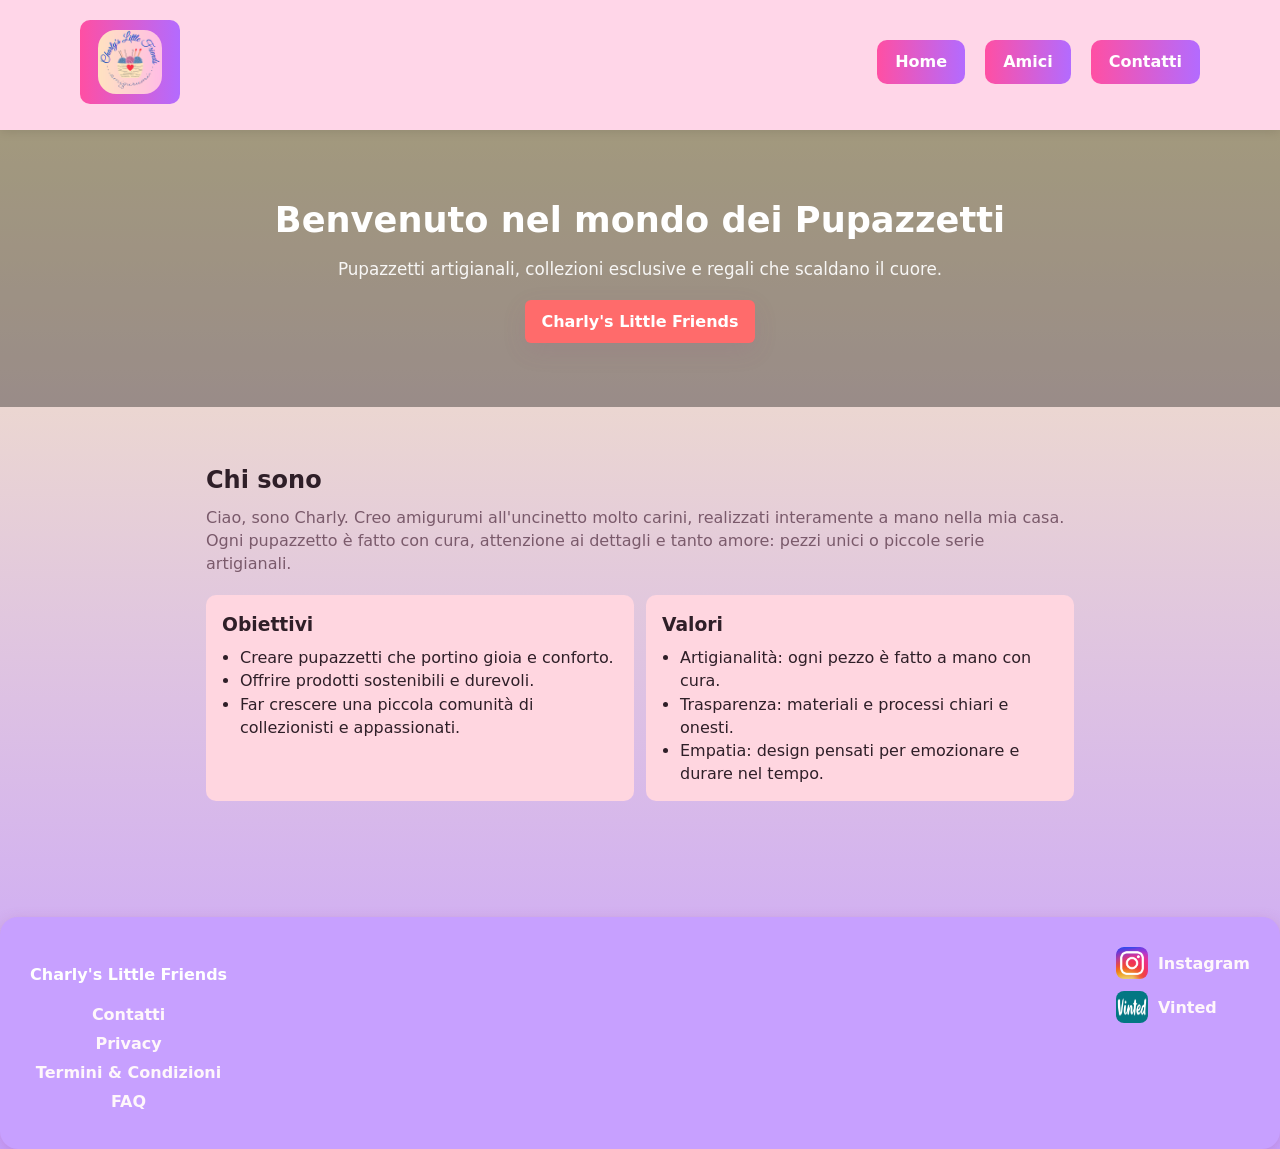
==== index.html @ 0c72ff8c "Update Gitignore" ====
<!DOCTYPE html>
<html lang="it">
<head>
    <meta charset="UTF-8" />
    <meta name="viewport" content="width=device-width, initial-scale=1.0" />
    <link rel="stylesheet" href="styles.css">
    <link rel="icon" href="images/logoCLF.png" type="image/png">

    <title>Home - Charly's Little Friends</title>
</head>
<body>
    <div id="header"></div>

    <!-- HERO -->
    <section class="hero" aria-label="Hero montagne" style="background-image:url('https://images.unsplash.com/photo-1501785888041-af3ef285b470?auto=format&fit=crop&w=1600&q=80'); background-size:cover; background-position:center; padding:64px 16px; color:#fff;">
        <div class="hero-content" style="max-width:1100px; margin:0 auto; text-align:center;">
            <h1 style="margin:0 0 12px; font-size:2.2rem;">Benvenuto nel mondo dei Pupazzetti</h1>
            <p style="margin:0 0 18px; font-size:1.05rem;">Pupazzetti artigianali, collezioni esclusive e regali che scaldano il cuore.</p>
            <a class="btn" href="amici.html" style="display:inline-block; padding:10px 16px; background:#ff6b6b; color:#fff; text-decoration:none; border-radius:6px; font-weight:600;">Charly's Little Friends</a>
        </div>
    </section>

    <main>
        <div class="container" style="max-width:900px; margin:28px auto; padding:0 16px;">

            <!-- BREVE PRESENTAZIONE -->
            <section aria-label="Presentazione" style="margin-bottom:20px; text-align:left;">
                <h2 style="margin:0 0 8px;">Chi sono</h2>
                <p style="margin:0 0 12px;">
                    Ciao, sono Charly. Creo amigurumi all'uncinetto molto carini, realizzati interamente a mano nella mia casa.
                    Ogni pupazzetto è fatto con cura, attenzione ai dettagli e tanto amore: pezzi unici o piccole serie artigianali.
                </p>
            </section>

            <!-- OBIETTIVI E VALORI IN CARD ROSA -->
            <section aria-label="Obiettivi e valori" style="display:flex; gap:12px; flex-wrap:wrap; margin-bottom:28px;">
                <div class="card" style="background:#ffd6e0; padding:16px; border-radius:10px; flex:1 1 260px;">
                    <h3 style="margin:0 0 8px;">Obiettivi</h3>
                    <ul style="margin:0; padding-left:18px;">
                        <li>Creare pupazzetti che portino gioia e conforto.</li>
                        <li>Offrire prodotti sostenibili e durevoli.</li>
                        <li>Far crescere una piccola comunità di collezionisti e appassionati.</li>
                    </ul>
                </div>

                <div class="card" style="background:#ffd6e0; padding:16px; border-radius:10px; flex:1 1 260px;">
                    <h3 style="margin:0 0 8px;">Valori</h3>
                    <ul style="margin:0; padding-left:18px;">
                        <li>Artigianalità: ogni pezzo è fatto a mano con cura.</li>
                        <li>Trasparenza: materiali e processi chiari e onesti.</li>
                        <li>Empatia: design pensati per emozionare e durare nel tempo.</li>
                    </ul>
                </div>
            </section>

        </div>
    </main>

    <!-- FOOTER -->
    <div id="footer"></div>
    <script src="js/common.js"></script>
</body>
</html>
---- styles.css ----
/* ---------------------------------------------------*/
/* ---------------   NAV MENU       ------------------*/
/* ---------------------------------------------------*/
header {
    width: 100%;
    padding: 20px 0;
    background: #ffd6e8; /* rosa pastello */
    box-shadow: 0 2px 10px rgba(0,0,0,0.1);
    padding: 20px 40px;
}

    /* Layout nav con logo a sinistra */
    header nav {
        display: flex;
        justify-content: space-between; /* logo a sinistra, menu a destra */
        align-items: center;
        padding: 0 40px; /* spazio ai lati */
    }

    /* Logo */
    header .logo img {
        width: 64px; /* più grande */
        height: 64px; /* più grande */
        object-fit: cover; /* ritaglia i bordi */
        border-radius: 18px; /* quasi tondo, ma non perfettamente */
        display: block;
    }


    /* Contenitore nav */
    header nav ul {
        list-style: none;
        margin: 0;
        padding: 0;
        display: flex;
        gap: 20px;
        justify-content: flex-end;
        align-items: center;
    }

    /* Link base */
    header nav a {
        position: relative;
        display: inline-block;
        padding: 10px 18px;
        border-radius: 10px;
        font-weight: 600;
        text-decoration: none;
        color: #ffffff;
        background: linear-gradient(90deg, #ff4fa3, #b36bff); /* rosa → viola */

        transition: transform 250ms ease, box-shadow 250ms ease;
        overflow: hidden;
    }

        /* Effetto “shine” da sinistra a destra */
        header nav a::before {
            content: "";
            position: absolute;
            top: 0;
            left: -100%;
            width: 100%;
            height: 100%;
            background: linear-gradient( 90deg, rgba(255,255,255,0.25), rgba(255,255,255,0.05) );
            transition: left 350ms ease;
        }

        /* Hover moderno */
        header nav a:hover,
        header nav a:focus {
            transform: translateY(-4px) scale(1.03);
            box-shadow: 0 10px 25px rgba(179, 107, 255, 0.25);
        }

            /* Shine che scorre */
            header nav a:hover::before,
            header nav a:focus::before {
                left: 0;
            }

        /* Stato attivo (pagina corrente) */
        header nav a.active {
            outline: 3px solid rgba(255, 123, 189, 0.4);
            outline-offset: 2px;
            transform: translateY(-2px);
        }

@media (max-width: 600px) {

    /* Riduce padding generale */
    header {
        padding: 12px 20px;
    }

        header nav {
            padding: 0 10px;
        }

        /* Logo più piccolo */
        header .logo img {
            width: 48px;
            height: 48px;
            border-radius: 14px;
        }

        /* Menu più compatto */
        header nav ul {
            gap: 10px;
        }

        header nav a {
            padding: 6px 12px;
            font-size: 0.85rem;
        }
}


/* ---------------------------------------------------*/
/* ---------------      COMMON      ------------------*/
/* ---------------------------------------------------*/

:root {
    --bg: #fff7fb;
    --max-width: 1100px;
    --pink-50: #fff0f6;
    --pink-100: #ffd6e8;
    --accent: #9b4d7a; /* violaceo-rosato */
    --accent-2: #ff6b9a;
    --card-bg: #ffffff;
    --muted: #7a5a6b;
    --text: #2f1f28;
    --border: #f3d7e3;
    --shadow: 0 10px 30px rgba(155,77,122,0.08);
    --radius: 14px;
    --gap: 18px;
    --transition: 220ms cubic-bezier(.2,.9,.3,1);
}

/* Reset & base */
* {
    box-sizing: border-box;
}

html {
    min-height: 100%;
    background: linear-gradient( 180deg, #fff4b8 0%, #c7a0ff 100% ); /* giallo opaco pastello */ /* viola tenue */
    background-size: 100% 100%;
}

body {
    margin: 0;
    font-family: system-ui, sans-serif;
    background: transparent;
    min-height: 100%;
    color: var(--text);
    -webkit-font-smoothing: antialiased;
    -moz-osx-font-smoothing: grayscale;
    line-height: 1.45;
    display: flex;
    flex-direction: column;
}

/* Main container */
main {
    max-width: var(--max-width);
    flex: 1;
    margin: 0 auto;
    padding: 28px;
}

    /* Page title */
    main h1 {
        margin: 0 0 8px;
        font-size: 1.6rem;
        color: var(--text);
    }

    main p {
        margin: 6px 0 18px;
        color: var(--muted);
    }

@media (max-width: 600px) {

    main {
        padding: 18px; 
    }

        main h1 {
            font-size: 1.3rem; 
            margin-bottom: 6px;
        }

        main p {
            font-size: 0.95rem; /* leggermente più piccolo */
            margin: 4px 0 14px;
        }

    body {
        line-height: 1.4; /* più compatto */
    }
}


/* ---------------------------------------------------*/
/* ---------------      FOOTER      ------------------*/
/* ---------------------------------------------------*/
.footer {
    background: #c7a0ff; /* viola tenue */
    padding: 30px;
    border-radius: 18px;
    box-shadow: 0 4px 14px rgba(155, 77, 122, 0.25);
    display: flex;
    justify-content: space-between;
    align-items: flex-start;
    gap: 40px;
    margin-top: 60px;
    color: #ffffff;
}

/* COLONNA SINISTRA */
.footer-left ul {
    list-style: none;
    padding: 0;
    margin: 10px 0 0 0;
}

.footer-left li {
    margin-bottom: 6px;
}

.footer-left a {
    color: #fff7fb;
    text-decoration: none;
    font-weight: 600;
}

/* COLONNA DESTRA */
.footer-right {
    display: flex;
    flex-direction: column;
    gap: 12px;
}

.footer-social-item {
    display: flex;
    align-items: center;
    gap: 10px;
}

.footer-icon {
    width: 32px;
    height: 32px;
    border-radius: 8px;
}

.footer-right a {
    color: #fff7fb;
    font-weight: 600;
    text-decoration: none;
}

/* RESPONSIVE: SOLO SOTTO 600px → 1 colonna centrata */
@media (max-width: 600px) {
    .footer {
        flex-direction: column;
        text-align: center;
        gap: 20px;
    }

    .footer-left,
    .footer-right {
        text-align: center;
        width: 100%;
        align-items: center; /* <-- centra contenuti flex */
    }

        .footer-left ul {
            padding: 0;
        }

    .footer-social-item {
        justify-content: center; /* <-- centra logo + link */
    }
}

/* ---------------------------------------------------*/
/* ---------------      HOME        ------------------*/
/* ---------------------------------------------------*/

/* Cards container */
#cards-container {
    margin-top: 8px;
}

/* Grid */
.cards-grid {
    display: grid;
    grid-template-columns: repeat(auto-fit, minmax(220px, 1fr));
    gap: var(--gap);
    align-items: start;
}

/* Card */
.friend-card {
    background: var(--card-bg);
    border-radius: var(--radius);
    overflow: hidden;
    border: 1px solid var(--border);
    box-shadow: var(--shadow);
    display: flex;
    flex-direction: column;
    transition: transform var(--transition), box-shadow var(--transition);
    will-change: transform, box-shadow;
}

    .friend-card:focus-within,
    .friend-card:hover {
        transform: translateY(-8px);
        box-shadow: 0 24px 50px rgba(155,77,122,0.14);
    }

/* Image area */
.card-image {
    background: linear-gradient(180deg, var(--pink-50), var(--pink-100));
    display: flex;
    align-items: center;
    justify-content: center;
    padding: 14px;
    min-height: 140px; /* allineato con max-height immagine */
}

    .card-image img {
        max-width: 100%;
        max-height: 140px; /* allineato con min-height area immagine */
        object-fit: contain;
        border-radius: 10px;
        transition: transform var(--transition);
    }

.friend-card:hover .card-image img {
    transform: scale(1.03);
}

/* Placeholder */
.card-image-placeholder {
    width: 100%;
    height: 120px;
    display: flex;
    align-items: center;
    justify-content: center;
    color: var(--muted);
    font-size: 0.95rem;
    background: repeating-linear-gradient(45deg, rgba(255,182,203,0.04) 0 6px, transparent 6px 12px);
    border-radius: 8px;
}

/* Content */
.card-content {
    padding: 14px;
    display: flex;
    flex-direction: column;
    gap: 10px;
}

    /* Title */
    .card-content h3 {
        margin: 0;
        font-size: 1.05rem;
        color: var(--text);
    }

/* Meta list */
.card-meta {
    list-style: none;
    margin: 0;
    padding: 0;
    display: flex;
    flex-direction: column;
    gap: 6px;
    color: var(--muted);
    font-size: 0.92rem;
    padding-left: 10px; /* usa padding per allineare i marker invece di margin negativo */
    position: relative;
}

    .card-meta li {
        display: flex;
        gap: 8px;
        align-items: center;
        position: relative;
        padding-left: 8px;
    }

        .card-meta li::before {
            content: "•";
            color: var(--accent-2);
            font-weight: 700;
            display: inline-block;
            width: 10px;
            text-align: center;
            position: absolute;
            left: 0;
        }

/* Actions */
.card-actions {
    margin-top: 6px;
    display: flex;
    gap: 8px;
    align-items: center;
}

    .card-actions a {
        text-decoration: none;
        padding: 8px 12px;
        border-radius: 10px;
        background: linear-gradient(90deg, var(--accent), var(--accent-2));
        color: #fff;
        font-weight: 700;
        font-size: 0.95rem;
        box-shadow: 0 8px 20px rgba(255,107,154,0.12);
    }

        .card-actions a.secondary {
            background: transparent;
            color: var(--accent);
            border: 1px solid #ffd6e0;
            box-shadow: none;
        }

/* Empty state */
#cards-container p {
    text-align: center;
    color: var(--muted);
    padding: 28px;
    background: linear-gradient(180deg, rgba(255,255,255,0.6), rgba(255,255,255,0.4));
    border-radius: 10px;
    border: 1px dashed #ffd6e0;
}



/* Accessibility focus: maggiore visibilità */
a:focus, button:focus, select:focus, input:focus, textarea:focus {
    outline: 3px solid rgba(155,77,122,0.18);
    outline-offset: 3px;
}

/* Responsive tweaks */
@media (max-width: 720px) {
    body {
        padding: 18px;
    }

    .filters select {
        min-width: 140px;
    }

    .card-image {
        min-height: 140px;
    }

        .card-image img {
            max-height: 120px;
        }
}
/* Home-specific styles (non redundant with main styles.css) */

/* Hero */
.hero {
    background-image: url('https://images.unsplash.com/photo-1501785888041-af3ef285b470?auto=format&fit=crop&w=1600&q=80');
    background-size: cover;
    background-position: center;
    color: #fff;
    padding: 80px 20px;
    text-align: center;
    position: relative;
}

    .hero::after {
        content: "";
        position: absolute;
        inset: 0;
        background: rgba(0,0,0,0.35);
    }

    .hero .hero-content {
        position: relative;
        z-index: 1;
        max-width: var(--max-width);
        margin: 0 auto;
    }

    .hero h1 {
        font-size: 2.6rem;
        margin: 0 0 10px;
        color: #fff;
    }

    .hero p {
        font-size: 1.1rem;
        margin: 0 0 20px;
        color: rgba(255,255,255,0.92);
    }

    /* Reuse existing accent variable for CTA */
    .hero .btn {
        display: inline-block;
        background: linear-gradient(90deg, var(--accent), var(--accent-2));
        color: #fff;
        padding: 12px 20px;
        border-radius: 8px;
        text-decoration: none;
        font-weight: 600;
        box-shadow: 0 8px 24px rgba(155,77,122,0.12);
    }

/* Layout home */
.container {
    max-width: var(--max-width);
    margin: 30px auto;
    padding: 0 20px;
}

/* Intro */
.intro {
    display: flex;
    gap: 20px;
    align-items: center;
    margin-bottom: 30px;
    flex-wrap: wrap;
}

    .intro img {
        width: 140px;
        height: 140px;
        object-fit: cover;
        border-radius: 12px;
        border: 1px solid var(--border);
        background: var(--card-bg);
    }

/* Categories */
.categories {
    display: flex;
    gap: 12px;
    margin-bottom: 24px;
    flex-wrap: wrap;
}

.category {
    background: linear-gradient(180deg, rgba(255,255,255,0.9), rgba(255,245,250,0.9));
    padding: 10px 14px;
    border-radius: 10px;
    font-weight: 600;
    cursor: pointer;
    border: 1px solid var(--border);
    color: var(--accent);
    transition: transform var(--transition), box-shadow var(--transition);
}

    .category:hover,
    .category:focus {
        transform: translateY(-4px);
        box-shadow: 0 12px 30px rgba(155,77,122,0.06);
        outline: none;
    }

/* Featured products grid */
.products-grid {
    display: grid;
    grid-template-columns: repeat(auto-fit, minmax(200px, 1fr));
    gap: 18px;
    margin-bottom: 30px;
}

.product {
    border: 1px solid var(--border);
    padding: 12px;
    border-radius: 12px;
    text-align: center;
    background: var(--card-bg);
    display: flex;
    flex-direction: column;
    align-items: center;
    gap: 10px;
    transition: transform var(--transition), box-shadow var(--transition);
}

    .product:hover,
    .product:focus-within {
        transform: translateY(-6px);
        box-shadow: 0 18px 40px rgba(155,77,122,0.08);
    }

    .product img {
        width: 140px;
        height: 140px;
        object-fit: cover;
        border-radius: 10px;
        border: 1px solid var(--border);
        background: var(--pink-50);
    }

    /* Product text */
    .product .name {
        font-weight: 700;
        margin-bottom: 6px;
        color: var(--text);
    }

    .product .price {
        color: var(--accent);
        font-weight: 700;
        margin-bottom: 8px;
    }

    /* Add button (primary action) */
    .product .add {
        background: linear-gradient(90deg, var(--accent), var(--accent-2));
        color: #fff;
        padding: 8px 12px;
        border-radius: 8px;
        text-decoration: none;
        display: inline-block;
        font-weight: 700;
        box-shadow: 0 8px 20px rgba(255,107,154,0.08);
    }

/* Newsletter / CTA / Testimonials */
.newsletter {
    background: linear-gradient(90deg, #fff 0, #f8fbff 100%);
    border: 1px solid var(--border);
    padding: 18px;
    border-radius: 12px;
    display: flex;
    gap: 12px;
    align-items: center;
    justify-content: space-between;
    margin-bottom: 30px;
    flex-wrap: wrap;
}

    .newsletter input[type="email"] {
        padding: 10px;
        border-radius: 8px;
        border: 1px solid #d0d7e6;
        min-width: 220px;
    }

/* Testimonials */
.testimonials {
    display: grid;
    grid-template-columns: repeat(auto-fit, minmax(220px, 1fr));
    gap: 12px;
    margin-bottom: 40px;
}

.testimonial {
    background: var(--card-bg);
    border: 1px solid var(--border);
    padding: 12px;
    border-radius: 10px;
    color: var(--muted);
}

/* Table (light styling for fallback or admin view) */
table {
    width: 100%;
    border-collapse: collapse;
    margin-top: 20px;
    background: transparent;
}

th, td {
    border: 1px solid #e9dbe4;
    padding: 10px;
    text-align: left;
    color: var(--text);
    vertical-align: middle;
}

img.small {
    width: 70px;
    height: 70px;
    object-fit: cover;
    border-radius: 8px;
    border: 1px solid var(--border);
}

/* Footer (minimal override only if needed) */
footer {
    text-align: center;
    padding: 18px 0;
    color: var(--muted);
    margin-top: 40px;
}

/* Responsive tweaks (home-specific) */
@media (max-width: 600px) {
    .hero h1 {
        font-size: 1.6rem;
    }

    .intro {
        flex-direction: column;
        text-align: center;
    }

    .newsletter {
        flex-direction: column;
        align-items: stretch;
    }

    .products-grid {
        grid-template-columns: repeat(auto-fit, minmax(160px, 1fr));
    }
}

/* ---------------------------------------------------*/
/* ---------------     AMICI        ------------------*/
/* ---------------------------------------------------*/

.filters-title {
    text-align: center;
    margin-bottom: 18px;
}

    .filters-title h2 {
        margin: 0;
        font-size: 1.4rem;
        color: #5a2ca0;
    }

    .filters-title p {
        margin: 6px 0 0;
        color: #7a55c7;
        font-size: 0.95rem;
    }
.filters {
    display: flex;
    flex-wrap: wrap;
    gap: 16px;
    background: #f8e6ff;
    padding: 16px 20px;
    border-radius: 16px;
    box-shadow: 0 4px 12px rgba(199,160,255,0.25);
    margin-bottom: 28px;
    justify-content: center;
}

    .filters label {
        font-weight: 600;
        color: #5a2ca0;
        font-size: 0.95rem;
    }

    .filters select {
        padding: 8px 12px;
        border-radius: 10px;
        border: 2px solid #c7a0ff;
        background: #ffffff;
        font-size: 0.95rem;
        color: #5a2ca0;
        font-weight: 600;
        cursor: pointer;
        transition: border-color 200ms ease;
    }

        .filters select:focus {
            border-color: #b36bff;
            outline: none;
        }

@media (max-width: 600px) {
    .filters {
        flex-direction: column;
        gap: 12px;
        align-items: center;
    }
}


/* Cards layout: 3 per row desktop, responsive down to 1 column */
.cards-grid {
    display: grid;
    grid-template-columns: repeat(3, 1fr); /* 3 cards per row on desktop */
    gap: 18px;
    align-items: start;
    margin-top: 12px;
}

/* Responsive breakpoints */
@media (max-width: 980px) {
    .cards-grid {
        grid-template-columns: repeat(2, 1fr); /* 2 per row on medium screens */
    }
}

@media (max-width: 600px) {
    .cards-grid {
        grid-template-columns: 1fr; /* 1 per row on small screens */
    }
}

/* Card base */
.friend-card {
    background: #fff;
    border-radius: 12px;
    overflow: hidden;
    border: 2px solid rgba(255, 107, 154, 0.18); /* soft pink border */
    box-shadow: 0 8px 22px rgba(155, 77, 122, 0.06);
    display: flex;
    flex-direction: column;
    transform-origin: center;
    transition: transform 260ms cubic-bezier(.2,.9,.3,1), box-shadow 260ms ease, border-color 260ms ease;
    opacity: 0;
    animation: card-appear 420ms ease forwards;
}

    /* Staggered appearance (optional: slight delay per card via inline style or JS) */
    .friend-card[data-idx="0"] {
        animation-delay: 0ms;
    }

    .friend-card[data-idx="1"] {
        animation-delay: 60ms;
    }

    .friend-card[data-idx="2"] {
        animation-delay: 120ms;
    }

    .friend-card[data-idx="3"] {
        animation-delay: 180ms;
    }

    .friend-card[data-idx="4"] {
        animation-delay: 240ms;
    }

    .friend-card[data-idx="5"] {
        animation-delay: 300ms;
    }

/* Appear animation: fade + subtle slide up */
@keyframes card-appear {
    from {
        opacity: 0;
        transform: translateY(10px) scale(0.995);
    }

    to {
        opacity: 1;
        transform: translateY(0) scale(1);
    }
}

/* Hover / focus effect: lift, stronger shadow, brighter border */
.friend-card:hover,
.friend-card:focus-within {
    transform: translateY(-8px) scale(1.02);
    box-shadow: 0 28px 60px rgba(155, 77, 122, 0.16);
    border-color: rgba(255, 107, 154, 0.32);
    z-index: 2;
}

/* Image area: keep consistent sizing */
.card-image {
    padding: 14px;
    display: flex;
    align-items: center;
    justify-content: center;
    min-height: 140px;
    background: linear-gradient(180deg, rgba(255,230,240,0.6), rgba(255,245,250,0.6));
    border-bottom: 1px solid rgba(240, 219, 228, 0.6);
}

    .card-image img {
        max-width: 100%;
        max-height: 120px;
        object-fit: contain;
        border-radius: 8px;
        transition: transform 260ms cubic-bezier(.2,.9,.3,1);
    }

.friend-card:hover .card-image img {
    transform: scale(1.04) rotate(-1deg);
}

/* Content area */
.card-content {
    padding: 14px;
    display: flex;
    flex-direction: column;
    gap: 10px;
}

    /* Title and meta */
    .card-content h3 {
        margin: 0;
        font-size: 1.05rem;
        color: #2f1f28;
    }

.card-meta {
    margin: 0;
    padding: 0;
    list-style: none;
    color: #7a5a6b;
    font-size: 0.92rem;
    display: flex;
    flex-direction: column;
    gap: 6px;
}

/* Action buttons */
.card-actions {
    margin-top: 8px;
    display: flex;
    gap: 8px;
}

    .card-actions a {
        text-decoration: none;
        padding: 8px 12px;
        border-radius: 10px;
        background: linear-gradient(90deg, #9b4d7a, #ff6b9a);
        color: #fff;
        font-weight: 700;
        box-shadow: 0 8px 20px rgba(255,107,154,0.08);
        transition: transform 180ms ease, box-shadow 180ms ease, filter 180ms ease;
    }

        .card-actions a:hover,
        .card-actions a:focus {
            transform: translateY(-3px);
            filter: brightness(1.03);
        }

/* Small visual polish for empty image placeholder */
.card-image-placeholder {
    width: 100%;
    height: 120px;
    display: flex;
    align-items: center;
    justify-content: center;
    color: #8b6b7a;
    background: repeating-linear-gradient(45deg, rgba(255,182,203,0.04) 0 6px, transparent 6px 12px);
    border-radius: 8px;
}

/* Filters: subtle focus and pink accent */
.filters select {
    border: 1px solid rgba(240, 219, 228, 0.9);
    padding: 8px 12px;
    border-radius: 10px;
    background: #fff;
    transition: box-shadow 180ms ease, border-color 180ms ease;
}

    .filters select:focus {
        box-shadow: 0 8px 24px rgba(155,77,122,0.08);
        border-color: rgba(255,107,154,0.28);
        outline: none;
    }

/* Accessibility: visible focus for keyboard users */
.friend-card:focus-within,
.card-actions a:focus {
    outline: 3px solid rgba(155,77,122,0.12);
    outline-offset: 4px;
}

/* Utility: ensure cards don't overflow container when lifted */
.cards-grid {
    position: relative;
}

/* ---------------------------------------------------*/
/* ---------------     CONTATTI     ------------------*/
/* ---------------------------------------------------*/
/* ============================
   LAYOUT DUE COLONNE
   ============================ */
.contact-columns {
    display: flex;
    gap: 40px;
    align-items: stretch; /* <-- fa sì che le card abbiano la stessa altezza */
    justify-content: space-between;
    margin-top: 40px;
}

.contact-map,
.contact-form {
    background: #ffd6f5;
    padding: 28px;
    border-radius: 18px;
    box-shadow: 0 4px 14px rgba(255, 107, 181, 0.25);
    flex: 1; /* <-- larghezza uguale */
    display: flex; /* <-- permette l’allineamento interno */
    flex-direction: column;
}


/* ============================
   CARD ROSA (per contattami, mappa, form)
   ============================ */
.contact-card,
.contact-map,
.contact-form {
    background: #ffd6f5; /* rosa pastello */
    padding: 28px;
    border-radius: 18px;
    box-shadow: 0 4px 14px rgba(255, 107, 181, 0.25);
    margin-bottom: 40px;
}


    .contact-card h1,
    .contact-card h2 {
        margin-top: 0;
        color: #5a2ca0;
    }

    .contact-card p {
        color: #5a2ca0;
        line-height: 1.5;
    }

/* ============================
   FORM INPUT + TEXTAREA
   ============================ */
.contact-form label {
    font-weight: 600;
    color: #5a2ca0;
    margin-bottom: 6px;
}

.contact-form input,
.contact-form textarea {
    width: 100%;
    padding: 12px;
    border-radius: 12px;
    border: 2px solid #e7c8ff;
    background: #ffffff;
    font-size: 1rem;
    transition: border-color 200ms ease, box-shadow 200ms ease;
}

    .contact-form input:focus,
    .contact-form textarea:focus {
        border-color: #b36bff;
        box-shadow: 0 0 0 3px rgba(179, 107, 255, 0.25);
        outline: none;
    }

/* ============================
   TOGGLE GRANDE
   ============================ */
.toggle-group {
    display: flex;
    align-items: center;
    gap: 14px;
    margin-top: 10px;
}

.toggle-text {
    font-size: 1rem;
    color: #5a2ca0;
    font-weight: 600;
}

.toggle {
    position: relative;
    width: 60px;
    height: 32px;
    display: inline-block;
}

    .toggle input {
        opacity: 0;
        width: 0;
        height: 0;
    }

.slider {
    position: absolute;
    cursor: pointer;
    top: 0;
    left: 0;
    right: 0;
    bottom: 0;
    background: #e7c8ff;
    border-radius: 32px;
    transition: 0.3s;
}

    .slider::before {
        content: "";
        position: absolute;
        height: 26px;
        width: 26px;
        left: 3px;
        top: 3px;
        background: white;
        border-radius: 50%;
        transition: 0.3s;
    }

.toggle input:checked + .slider {
    background: linear-gradient(90deg, #ff4fa3, #b36bff);
}

    .toggle input:checked + .slider::before {
        transform: translateX(28px);
    }

/* ============================
   RESPONSIVE MOBILE
   ============================ */
@media (max-width: 800px) {
    .contact-columns {
        flex-direction: column;
    }

    .contact-map,
    .contact-form {
        width: 100%; /* <-- larghezza identica */
    }
}
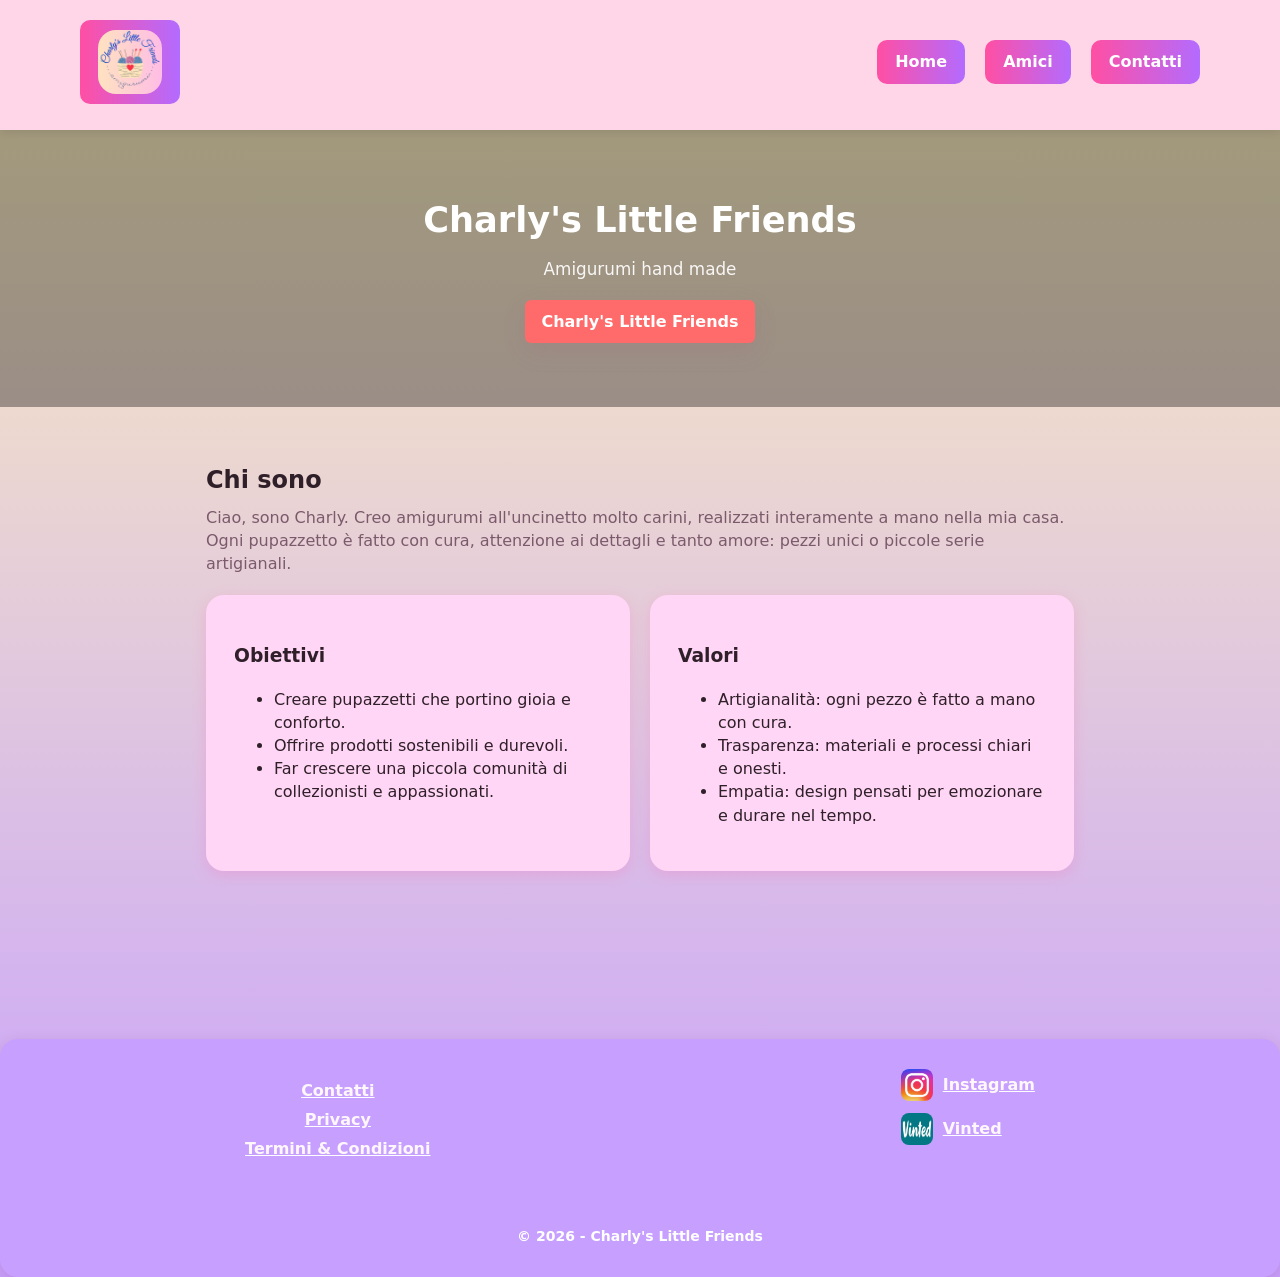
==== commit 16ca3931: "Main Update2" ====
--- a/index.html
+++ b/index.html
@@ -9,19 +9,19 @@
     <title>Home - Charly's Little Friends</title>
 </head>
 <body>
-    <div id="header"></div>
+    <div id="header" data-active="index"></div>
 
     <!-- HERO -->
     <section class="hero" aria-label="Hero montagne" style="background-image:url('https://images.unsplash.com/photo-1501785888041-af3ef285b470?auto=format&fit=crop&w=1600&q=80'); background-size:cover; background-position:center; padding:64px 16px; color:#fff;">
         <div class="hero-content" style="max-width:1100px; margin:0 auto; text-align:center;">
-            <h1 style="margin:0 0 12px; font-size:2.2rem;">Benvenuto nel mondo dei Pupazzetti</h1>
-            <p style="margin:0 0 18px; font-size:1.05rem;">Pupazzetti artigianali, collezioni esclusive e regali che scaldano il cuore.</p>
+            <h1 style="margin:0 0 12px; font-size:2.2rem;">Charly's Little Friends</h1>
+            <p style="margin:0 0 18px; font-size:1.05rem;">Amigurumi hand made</p>
             <a class="btn" href="amici.html" style="display:inline-block; padding:10px 16px; background:#ff6b6b; color:#fff; text-decoration:none; border-radius:6px; font-weight:600;">Charly's Little Friends</a>
         </div>
     </section>
 
     <main>
-        <div class="container" style="max-width:900px; margin:28px auto; padding:0 16px;">
+        <div style="max-width:900px; margin:28px auto; padding:0 16px;">
 
             <!-- BREVE PRESENTAZIONE -->
             <section aria-label="Presentazione" style="margin-bottom:20px; text-align:left;">
@@ -33,19 +33,19 @@
             </section>
 
             <!-- OBIETTIVI E VALORI IN CARD ROSA -->
-            <section aria-label="Obiettivi e valori" style="display:flex; gap:12px; flex-wrap:wrap; margin-bottom:28px;">
-                <div class="card" style="background:#ffd6e0; padding:16px; border-radius:10px; flex:1 1 260px;">
-                    <h3 style="margin:0 0 8px;">Obiettivi</h3>
-                    <ul style="margin:0; padding-left:18px;">
+            <section aria-label="Obiettivi e valori" class="home-cards">
+                <div class="home-card">
+                    <h3>Obiettivi</h3>
+                    <ul>
                         <li>Creare pupazzetti che portino gioia e conforto.</li>
                         <li>Offrire prodotti sostenibili e durevoli.</li>
                         <li>Far crescere una piccola comunità di collezionisti e appassionati.</li>
                     </ul>
                 </div>
 
-                <div class="card" style="background:#ffd6e0; padding:16px; border-radius:10px; flex:1 1 260px;">
-                    <h3 style="margin:0 0 8px;">Valori</h3>
-                    <ul style="margin:0; padding-left:18px;">
+                <div class="home-card">
+                    <h3>Valori</h3>
+                    <ul>
                         <li>Artigianalità: ogni pezzo è fatto a mano con cura.</li>
                         <li>Trasparenza: materiali e processi chiari e onesti.</li>
                         <li>Empatia: design pensati per emozionare e durare nel tempo.</li>
@@ -53,11 +53,14 @@
                 </div>
             </section>
 
+
+
         </div>
     </main>
 
     <!-- FOOTER -->
     <div id="footer"></div>
     <script src="js/common.js"></script>
+    <script src="js/selectedPage.js"></script>
 </body>
 </html>
--- a/styles.css
+++ b/styles.css
@@ -81,10 +81,15 @@
 
         /* Stato attivo (pagina corrente) */
         header nav a.active {
-            outline: 3px solid rgba(255, 123, 189, 0.4);
-            outline-offset: 2px;
+            outline: 3px solid rgba(255, 123, 189, 0.6);
+            outline-offset: 3px;
+            border: 2px solid #ffffff;
+            border-radius: 10px;
             transform: translateY(-2px);
         }
+
+
+
 
 @media (max-width: 600px) {
 
@@ -212,14 +217,39 @@
     border-radius: 18px;
     box-shadow: 0 4px 14px rgba(155, 77, 122, 0.25);
     display: flex;
-    justify-content: space-between;
+    flex-wrap: wrap;
+    justify-content: space-around;
     align-items: flex-start;
     gap: 40px;
     margin-top: 60px;
     color: #ffffff;
 }
 
+    /* LINK BASE */
+    .footer a {
+        color: #fff7fb;
+        font-weight: 600;
+        text-decoration: underline;
+        position: relative;
+        transition: color 0.25s ease, transform 0.15s ease;
+    }
+
+        /* HOVER: colore più acceso + leggero glow */
+        .footer a:hover {
+            color: #ffe3ff;
+            text-shadow: 0 0 6px rgba(255, 200, 255, 0.7);
+            transform: translateY(-1px);
+        }
+
+
+
+
 /* COLONNA SINISTRA */
+.footer-left {
+    display: flex;
+    flex-direction: column;
+
+}
 .footer-left ul {
     list-style: none;
     padding: 0;
@@ -275,7 +305,7 @@
         width: 100%;
         align-items: center; /* <-- centra contenuti flex */
     }
-
+    
         .footer-left ul {
             padding: 0;
         }
@@ -285,187 +315,22 @@
     }
 }
 
+.footer-bottom {
+    width: 100%;
+    text-align: center;
+    margin-top: 20px;
+    font-size: 14px;
+    color: #ffffff; /* bianco puro */
+    opacity: 1; /* niente trasparenza */
+}
+
+
+
 /* ---------------------------------------------------*/
 /* ---------------      HOME        ------------------*/
 /* ---------------------------------------------------*/
 
-/* Cards container */
-#cards-container {
-    margin-top: 8px;
-}
-
-/* Grid */
-.cards-grid {
-    display: grid;
-    grid-template-columns: repeat(auto-fit, minmax(220px, 1fr));
-    gap: var(--gap);
-    align-items: start;
-}
-
-/* Card */
-.friend-card {
-    background: var(--card-bg);
-    border-radius: var(--radius);
-    overflow: hidden;
-    border: 1px solid var(--border);
-    box-shadow: var(--shadow);
-    display: flex;
-    flex-direction: column;
-    transition: transform var(--transition), box-shadow var(--transition);
-    will-change: transform, box-shadow;
-}
-
-    .friend-card:focus-within,
-    .friend-card:hover {
-        transform: translateY(-8px);
-        box-shadow: 0 24px 50px rgba(155,77,122,0.14);
-    }
-
-/* Image area */
-.card-image {
-    background: linear-gradient(180deg, var(--pink-50), var(--pink-100));
-    display: flex;
-    align-items: center;
-    justify-content: center;
-    padding: 14px;
-    min-height: 140px; /* allineato con max-height immagine */
-}
-
-    .card-image img {
-        max-width: 100%;
-        max-height: 140px; /* allineato con min-height area immagine */
-        object-fit: contain;
-        border-radius: 10px;
-        transition: transform var(--transition);
-    }
-
-.friend-card:hover .card-image img {
-    transform: scale(1.03);
-}
-
-/* Placeholder */
-.card-image-placeholder {
-    width: 100%;
-    height: 120px;
-    display: flex;
-    align-items: center;
-    justify-content: center;
-    color: var(--muted);
-    font-size: 0.95rem;
-    background: repeating-linear-gradient(45deg, rgba(255,182,203,0.04) 0 6px, transparent 6px 12px);
-    border-radius: 8px;
-}
-
-/* Content */
-.card-content {
-    padding: 14px;
-    display: flex;
-    flex-direction: column;
-    gap: 10px;
-}
-
-    /* Title */
-    .card-content h3 {
-        margin: 0;
-        font-size: 1.05rem;
-        color: var(--text);
-    }
-
-/* Meta list */
-.card-meta {
-    list-style: none;
-    margin: 0;
-    padding: 0;
-    display: flex;
-    flex-direction: column;
-    gap: 6px;
-    color: var(--muted);
-    font-size: 0.92rem;
-    padding-left: 10px; /* usa padding per allineare i marker invece di margin negativo */
-    position: relative;
-}
-
-    .card-meta li {
-        display: flex;
-        gap: 8px;
-        align-items: center;
-        position: relative;
-        padding-left: 8px;
-    }
-
-        .card-meta li::before {
-            content: "•";
-            color: var(--accent-2);
-            font-weight: 700;
-            display: inline-block;
-            width: 10px;
-            text-align: center;
-            position: absolute;
-            left: 0;
-        }
-
-/* Actions */
-.card-actions {
-    margin-top: 6px;
-    display: flex;
-    gap: 8px;
-    align-items: center;
-}
-
-    .card-actions a {
-        text-decoration: none;
-        padding: 8px 12px;
-        border-radius: 10px;
-        background: linear-gradient(90deg, var(--accent), var(--accent-2));
-        color: #fff;
-        font-weight: 700;
-        font-size: 0.95rem;
-        box-shadow: 0 8px 20px rgba(255,107,154,0.12);
-    }
-
-        .card-actions a.secondary {
-            background: transparent;
-            color: var(--accent);
-            border: 1px solid #ffd6e0;
-            box-shadow: none;
-        }
-
-/* Empty state */
-#cards-container p {
-    text-align: center;
-    color: var(--muted);
-    padding: 28px;
-    background: linear-gradient(180deg, rgba(255,255,255,0.6), rgba(255,255,255,0.4));
-    border-radius: 10px;
-    border: 1px dashed #ffd6e0;
-}
-
-
-
-/* Accessibility focus: maggiore visibilità */
-a:focus, button:focus, select:focus, input:focus, textarea:focus {
-    outline: 3px solid rgba(155,77,122,0.18);
-    outline-offset: 3px;
-}
-
-/* Responsive tweaks */
-@media (max-width: 720px) {
-    body {
-        padding: 18px;
-    }
-
-    .filters select {
-        min-width: 140px;
-    }
-
-    .card-image {
-        min-height: 140px;
-    }
-
-        .card-image img {
-            max-height: 120px;
-        }
-}
+
 /* Home-specific styles (non redundant with main styles.css) */
 
 /* Hero */
@@ -517,12 +382,38 @@
         box-shadow: 0 8px 24px rgba(155,77,122,0.12);
     }
 
-/* Layout home */
-.container {
-    max-width: var(--max-width);
-    margin: 30px auto;
-    padding: 0 20px;
-}
+/* Le home-card ereditano lo stile delle contact-card */
+.home-card {
+    background: #ffd6f5;
+    padding: 28px;
+    border-radius: 18px;
+    box-shadow: 0 4px 14px rgba(255, 107, 181, 0.25);
+    margin-bottom: 40px;
+}
+
+/* Contenitore delle card della home */
+.home-cards {
+    display: flex;
+    flex-direction: row;
+    gap: 20px;
+    flex-wrap: wrap;
+    margin-bottom: 40px;
+}
+
+/* Due card affiancate */
+.home-card {
+    flex: 1 1 calc(50% - 20px);
+    min-width: 280px;
+}
+
+/* Responsive */
+@media (max-width: 700px) {
+    .home-card {
+        flex: 1 1 100%;
+    }
+}
+
+
 
 /* Intro */
 .intro {
@@ -568,67 +459,9 @@
         outline: none;
     }
 
-/* Featured products grid */
-.products-grid {
-    display: grid;
-    grid-template-columns: repeat(auto-fit, minmax(200px, 1fr));
-    gap: 18px;
-    margin-bottom: 30px;
-}
-
-.product {
-    border: 1px solid var(--border);
-    padding: 12px;
-    border-radius: 12px;
-    text-align: center;
-    background: var(--card-bg);
-    display: flex;
-    flex-direction: column;
-    align-items: center;
-    gap: 10px;
-    transition: transform var(--transition), box-shadow var(--transition);
-}
-
-    .product:hover,
-    .product:focus-within {
-        transform: translateY(-6px);
-        box-shadow: 0 18px 40px rgba(155,77,122,0.08);
-    }
-
-    .product img {
-        width: 140px;
-        height: 140px;
-        object-fit: cover;
-        border-radius: 10px;
-        border: 1px solid var(--border);
-        background: var(--pink-50);
-    }
-
-    /* Product text */
-    .product .name {
-        font-weight: 700;
-        margin-bottom: 6px;
-        color: var(--text);
-    }
-
-    .product .price {
-        color: var(--accent);
-        font-weight: 700;
-        margin-bottom: 8px;
-    }
-
-    /* Add button (primary action) */
-    .product .add {
-        background: linear-gradient(90deg, var(--accent), var(--accent-2));
-        color: #fff;
-        padding: 8px 12px;
-        border-radius: 8px;
-        text-decoration: none;
-        display: inline-block;
-        font-weight: 700;
-        box-shadow: 0 8px 20px rgba(255,107,154,0.08);
-    }
-
+  
+
+   
 /* Newsletter / CTA / Testimonials */
 .newsletter {
     background: linear-gradient(90deg, #fff 0, #f8fbff 100%);
@@ -697,6 +530,12 @@
     color: var(--muted);
     margin-top: 40px;
 }
+
+.footer a {
+    text-decoration: underline;
+    text-decoration-color: #ffffff;
+}
+
 
 /* Responsive tweaks (home-specific) */
 @media (max-width: 600px) {
@@ -781,71 +620,40 @@
         align-items: center;
     }
 }
-
-
-/* Cards layout: 3 per row desktop, responsive down to 1 column */
+/* GRID: 3 → 2 → 1 */
 .cards-grid {
     display: grid;
-    grid-template-columns: repeat(3, 1fr); /* 3 cards per row on desktop */
+    grid-template-columns: repeat(3, 1fr);
     gap: 18px;
-    align-items: start;
     margin-top: 12px;
 }
 
-/* Responsive breakpoints */
 @media (max-width: 980px) {
     .cards-grid {
-        grid-template-columns: repeat(2, 1fr); /* 2 per row on medium screens */
+        grid-template-columns: repeat(2, 1fr);
     }
 }
 
 @media (max-width: 600px) {
     .cards-grid {
-        grid-template-columns: 1fr; /* 1 per row on small screens */
-    }
-}
-
-/* Card base */
+        grid-template-columns: 1fr;
+    }
+}
+
+/* CARD BASE */
 .friend-card {
     background: #fff;
     border-radius: 12px;
-    overflow: hidden;
-    border: 2px solid rgba(255, 107, 154, 0.18); /* soft pink border */
+    border: 2px solid rgba(255, 107, 154, 0.18);
     box-shadow: 0 8px 22px rgba(155, 77, 122, 0.06);
     display: flex;
     flex-direction: column;
-    transform-origin: center;
-    transition: transform 260ms cubic-bezier(.2,.9,.3,1), box-shadow 260ms ease, border-color 260ms ease;
+    transition: transform 260ms cubic-bezier(.2,.9,.3,1), box-shadow 260ms ease;
     opacity: 0;
     animation: card-appear 420ms ease forwards;
 }
 
-    /* Staggered appearance (optional: slight delay per card via inline style or JS) */
-    .friend-card[data-idx="0"] {
-        animation-delay: 0ms;
-    }
-
-    .friend-card[data-idx="1"] {
-        animation-delay: 60ms;
-    }
-
-    .friend-card[data-idx="2"] {
-        animation-delay: 120ms;
-    }
-
-    .friend-card[data-idx="3"] {
-        animation-delay: 180ms;
-    }
-
-    .friend-card[data-idx="4"] {
-        animation-delay: 240ms;
-    }
-
-    .friend-card[data-idx="5"] {
-        animation-delay: 300ms;
-    }
-
-/* Appear animation: fade + subtle slide up */
+/* ANIMAZIONE */
 @keyframes card-appear {
     from {
         opacity: 0;
@@ -858,126 +666,92 @@
     }
 }
 
-/* Hover / focus effect: lift, stronger shadow, brighter border */
-.friend-card:hover,
-.friend-card:focus-within {
-    transform: translateY(-8px) scale(1.02);
-    box-shadow: 0 28px 60px rgba(155, 77, 122, 0.16);
-    border-color: rgba(255, 107, 154, 0.32);
-    z-index: 2;
-}
-
-/* Image area: keep consistent sizing */
+/* HOVER */
+.friend-card:hover {
+    transform: translateY(-14px) scale(1.05);
+    box-shadow: 0 32px 70px rgba(155, 77, 122, 0.22);
+    border-color: rgba(255, 107, 154, 0.45);
+    z-index: 3;
+}
+
+/* IMMAGINE */
 .card-image {
-    padding: 14px;
-    display: flex;
-    align-items: center;
-    justify-content: center;
-    min-height: 140px;
-    background: linear-gradient(180deg, rgba(255,230,240,0.6), rgba(255,245,250,0.6));
-    border-bottom: 1px solid rgba(240, 219, 228, 0.6);
+    width: 100%;
+    height: 240px;
 }
 
     .card-image img {
-        max-width: 100%;
-        max-height: 120px;
-        object-fit: contain;
-        border-radius: 8px;
-        transition: transform 260ms cubic-bezier(.2,.9,.3,1);
+        width: 100%;
+        height: 100%;
+        object-fit: cover;
+        border-radius: 12px;
+        transition: transform 360ms cubic-bezier(.2,.9,.3,1);
     }
 
 .friend-card:hover .card-image img {
-    transform: scale(1.04) rotate(-1deg);
-}
-
-/* Content area */
-.card-content {
-    padding: 14px;
-    display: flex;
-    flex-direction: column;
-    gap: 10px;
-}
-
-    /* Title and meta */
-    .card-content h3 {
-        margin: 0;
-        font-size: 1.05rem;
-        color: #2f1f28;
-    }
-
-.card-meta {
-    margin: 0;
-    padding: 0;
-    list-style: none;
-    color: #7a5a6b;
-    font-size: 0.92rem;
-    display: flex;
-    flex-direction: column;
-    gap: 6px;
-}
-
-/* Action buttons */
-.card-actions {
-    margin-top: 8px;
-    display: flex;
-    gap: 8px;
-}
-
-    .card-actions a {
-        text-decoration: none;
-        padding: 8px 12px;
-        border-radius: 10px;
-        background: linear-gradient(90deg, #9b4d7a, #ff6b9a);
-        color: #fff;
-        font-weight: 700;
-        box-shadow: 0 8px 20px rgba(255,107,154,0.08);
-        transition: transform 180ms ease, box-shadow 180ms ease, filter 180ms ease;
-    }
-
-        .card-actions a:hover,
-        .card-actions a:focus {
-            transform: translateY(-3px);
-            filter: brightness(1.03);
-        }
-
-/* Small visual polish for empty image placeholder */
+    transform: scale(1.30) rotate(-2deg);
+}
+
+/* PLACEHOLDER */
 .card-image-placeholder {
     width: 100%;
-    height: 120px;
+    height: 240px;
     display: flex;
     align-items: center;
     justify-content: center;
     color: #8b6b7a;
     background: repeating-linear-gradient(45deg, rgba(255,182,203,0.04) 0 6px, transparent 6px 12px);
-    border-radius: 8px;
-}
-
-/* Filters: subtle focus and pink accent */
-.filters select {
-    border: 1px solid rgba(240, 219, 228, 0.9);
-    padding: 8px 12px;
-    border-radius: 10px;
-    background: #fff;
-    transition: box-shadow 180ms ease, border-color 180ms ease;
-}
-
-    .filters select:focus {
-        box-shadow: 0 8px 24px rgba(155,77,122,0.08);
-        border-color: rgba(255,107,154,0.28);
-        outline: none;
-    }
-
-/* Accessibility: visible focus for keyboard users */
-.friend-card:focus-within,
-.card-actions a:focus {
-    outline: 3px solid rgba(155,77,122,0.12);
-    outline-offset: 4px;
-}
-
-/* Utility: ensure cards don't overflow container when lifted */
-.cards-grid {
+    border-radius: 12px;
+}
+
+/* TITOLO */
+.card-title {
+    text-align: center;
+    font-size: 1.3rem;
+    font-weight: 700;
+    color: #5a2ca0;
+    margin: 16px 0;
+}
+
+/* MINI-CARD INFO */
+.card-info-box {
+    background: #ffe6f7;
+    padding: 12px 16px;
+    border-radius: 12px;
+    margin: 12px 0;
+    box-shadow: 0 3px 10px rgba(255, 107, 181, 0.18);
+}
+
+    .card-info-box p {
+        margin: 0;
+        color: #5a2ca0;
+        font-weight: 600;
+    }
+
+/* PULSANTE */
+.card-button {
+    display: block; /* centrato */
+    padding: 14px 28px; /* layout del primo */
+    font-size: 1.1rem;
+    font-weight: 700;
+    color: #fff;
+    background: linear-gradient(90deg, #ff4fa3, #b36bff); /* colori del primo */
+    border: none;
+    border-radius: 12px;
+    cursor: pointer;
     position: relative;
-}
+    overflow: hidden;
+    box-shadow: 0 6px 18px rgba(179, 107, 255, 0.35); /* ombra del primo */
+    transition: transform 0.25s ease, box-shadow 0.25s ease, filter 0.25s ease; /* effetto del secondo */
+    margin: 20px auto 0; /* centrato */
+    text-align: center; /* per sicurezza */
+    text-decoration: none; /* per <a> */
+}
+
+    .card-button:hover {
+        transform: translateY(-3px);
+        filter: brightness(1.03);
+    }
 
 /* ---------------------------------------------------*/
 /* ---------------     CONTATTI     ------------------*/
@@ -1058,26 +832,89 @@
     }
 
 /* ============================
+   BUTTON
+============================ */
+    .contact-form button {
+        display: block;
+        padding: 14px 28px;
+        font-size: 1.1rem;
+        font-weight: 700;
+        color: #fff;
+        background: linear-gradient(90deg, #ff4fa3, #b36bff);
+        border: none;
+        border-radius: 12px;
+        cursor: pointer;
+        position: relative;
+        overflow: hidden;
+        box-shadow: 0 6px 18px rgba(179, 107, 255, 0.35);
+        transition: transform 0.25s ease, box-shadow 0.25s ease;
+        margin: 20px auto 0
+    }
+
+        /* Hover */
+        .contact-form button:hover {
+            transform: translateY(-3px) scale(1.03);
+            box-shadow: 0 10px 25px rgba(179, 107, 255, 0.45);
+        }
+
+        /* Effetto click */
+        .contact-form button:active {
+            transform: scale(0.92);
+        }
+
+        /* Sparkle */
+        .contact-form button::after {
+            content: "✦";
+            position: absolute;
+            right: 12px;
+            top: 8px;
+            font-size: 0;
+            color: rgba(255, 255, 255, 0.9);
+            transition: font-size 0.25s ease;
+        }
+
+        .contact-form button:active::after {
+            font-size: 22px;
+        }
+
+.error-msg {
+    margin-top: 6px;
+    font-size: 0.85rem;
+    color: #ff4fa3;
+    background: rgba(255, 79, 163, 0.12);
+    padding: 6px 10px;
+    border-radius: 8px;
+    border-left: 3px solid #ff4fa3;
+}
+
+/* ============================
    TOGGLE GRANDE
    ============================ */
+/* Gruppo toggle desktop */
 .toggle-group {
     display: flex;
     align-items: center;
     gap: 14px;
     margin-top: 10px;
-}
-
+    flex-wrap: wrap; /* evita rotture */
+}
+
+/* Testo */
 .toggle-text {
     font-size: 1rem;
     color: #5a2ca0;
     font-weight: 600;
-}
-
+    flex: 1; /* permette al testo di adattarsi */
+    min-width: 200px; /* evita che si stringa troppo */
+}
+
+/* Toggle */
 .toggle {
     position: relative;
     width: 60px;
     height: 32px;
     display: inline-block;
+    flex-shrink: 0; /* NON si restringe */
 }
 
     .toggle input {
@@ -1118,18 +955,19 @@
         transform: translateX(28px);
     }
 
-/* ============================
-   RESPONSIVE MOBILE
-   ============================ */
-@media (max-width: 800px) {
-    .contact-columns {
-        flex-direction: column;
-    }
-
-    .contact-map,
-    .contact-form {
-        width: 100%; /* <-- larghezza identica */
-    }
-}
-
-
+/* Mobile fix */
+@media (max-width: 600px) {
+    .toggle-group {
+        flex-direction: column; /* toggle sopra, testo sotto */
+        align-items: flex-start; /* allineamento naturale */
+        gap: 8px;
+    }
+
+    .toggle-text {
+        text-align: left;
+        width: 100%;
+    }
+}
+
+
+
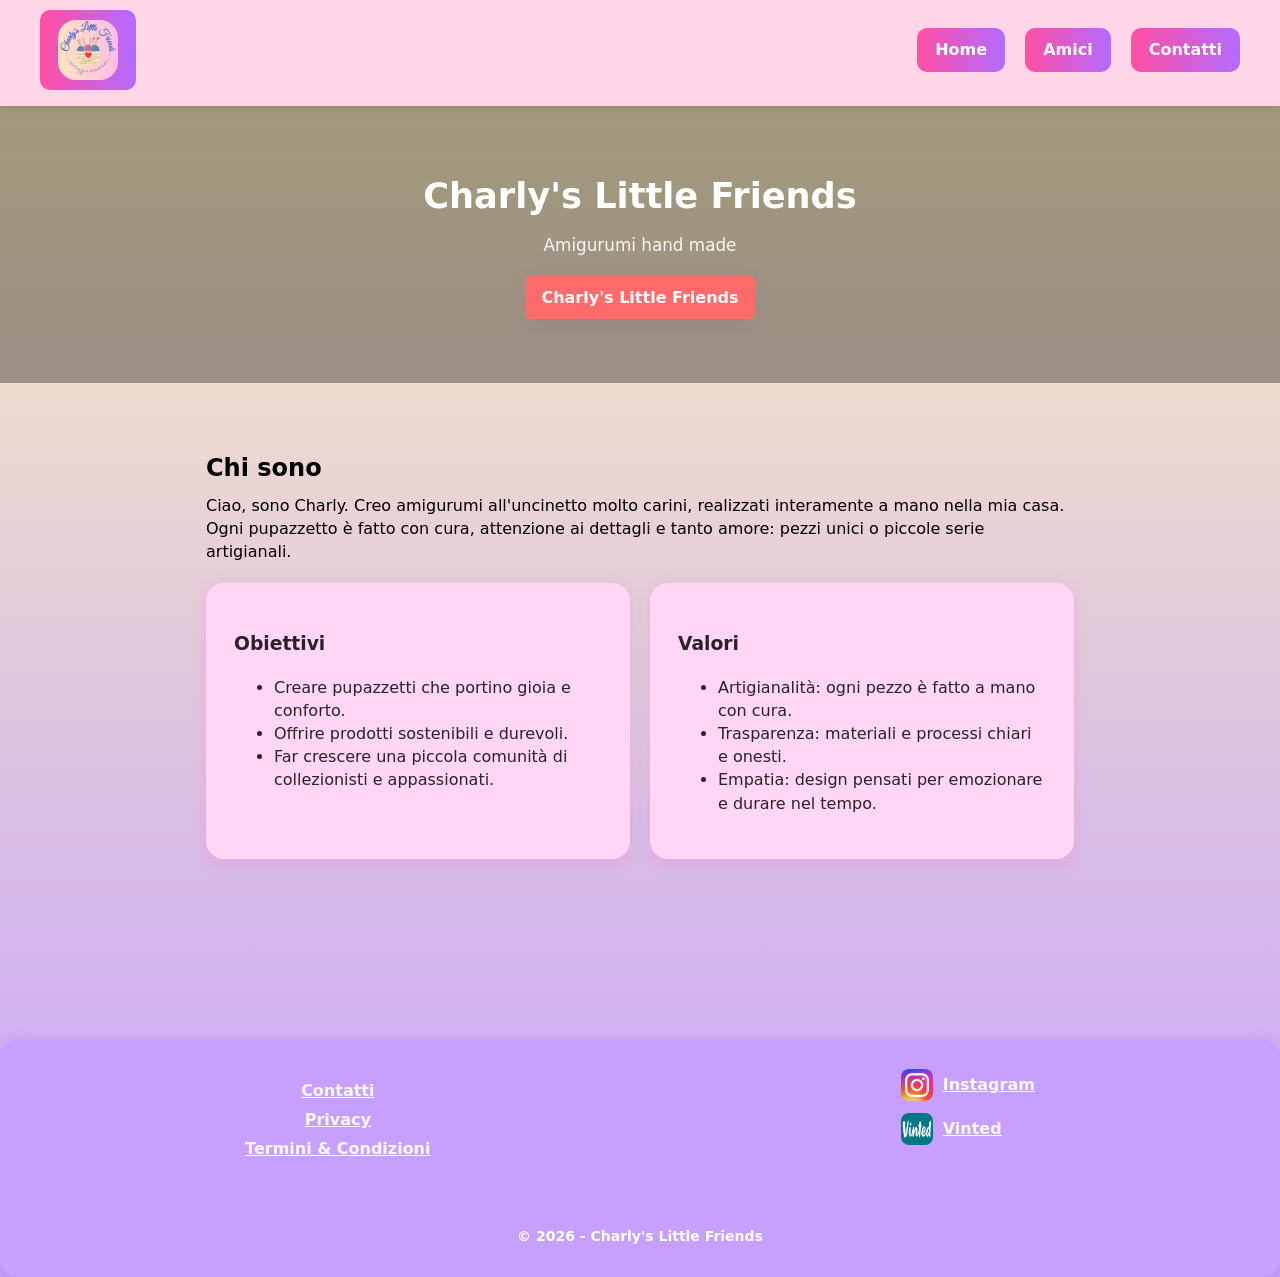
==== commit ae34fa10: "remapping js folder SelectedPage" ====
--- a/index.html
+++ b/index.html
@@ -61,6 +61,6 @@
     <!-- FOOTER -->
     <div id="footer"></div>
     <script src="js/common.js"></script>
-    <script src="js/selectedPage.js"></script>
+    <script src="../js/selectedPage.js"></script>
 </body>
 </html>
--- a/styles.css
+++ b/styles.css
@@ -4,10 +4,9 @@
 /* ---------------------------------------------------*/
 header {
     width: 100%;
-    padding: 20px 0;
+    padding: 10px 0;
     background: #ffd6e8; /* rosa pastello */
     box-shadow: 0 2px 10px rgba(0,0,0,0.1);
-    padding: 20px 40px;
 }
 
     /* Layout nav con logo a sinistra */
@@ -20,8 +19,9 @@
 
     /* Logo */
     header .logo img {
-        width: 64px; /* più grande */
-        height: 64px; /* più grande */
+        width: 60px; /* più grande */
+        height: 60px; /* più grande */
+        border-radius: 30px;
         object-fit: cover; /* ritaglia i bordi */
         border-radius: 18px; /* quasi tondo, ma non perfettamente */
         display: block;
@@ -104,9 +104,9 @@
 
         /* Logo più piccolo */
         header .logo img {
-            width: 48px;
-            height: 48px;
-            border-radius: 14px;
+            width: 40px;
+            height: 40px;
+            border-radius: 20px;
         }
 
         /* Menu più compatto */
@@ -166,46 +166,58 @@
     flex-direction: column;
 }
 
-/* Main container */
 main {
-    max-width: var(--max-width);
-    flex: 1;
-    margin: 0 auto;
-    padding: 28px;
-}
-
-    /* Page title */
-    main h1 {
-        margin: 0 0 8px;
-        font-size: 1.6rem;
-        color: var(--text);
-    }
-
-    main p {
-        margin: 6px 0 18px;
-        color: var(--muted);
-    }
+    padding: 40px;
+}
+
+
+main h1 {
+    margin: 0 0 8px;
+    font-size: 1.6rem;
+    color: #5a2ca0; /* viola */
+}
+
+main h2 {
+    color: #000; /* nero */
+    font-weight: 700; /* grassetto */
+    margin-top: 24px;
+    margin-bottom: 8px;
+}
+
+main p {
+    margin: 6px 0 18px;
+    color: #000; /* nero */
+}
 
 @media (max-width: 600px) {
 
     main {
-        padding: 18px; 
+        padding: 18px;
     }
 
         main h1 {
-            font-size: 1.3rem; 
+            font-size: 1.3rem;
             margin-bottom: 6px;
+            color: #5a2ca0; /* viola */
+        }
+
+        main h2 {
+            font-size: 1.1rem;
+            color: #000; /* nero */
+            font-weight: 700; /* grassetto */
         }
 
         main p {
-            font-size: 0.95rem; /* leggermente più piccolo */
+            font-size: 0.95rem;
             margin: 4px 0 14px;
+            color: #000; /* nero */
         }
 
     body {
-        line-height: 1.4; /* più compatto */
-    }
-}
+        line-height: 1.4;
+    }
+}
+
 
 
 /* ---------------------------------------------------*/
@@ -407,7 +419,7 @@
 }
 
 /* Responsive */
-@media (max-width: 700px) {
+@media (max-width: 600px) {
     .home-card {
         flex: 1 1 100%;
     }
@@ -561,65 +573,61 @@
 /* ---------------------------------------------------*/
 /* ---------------     AMICI        ------------------*/
 /* ---------------------------------------------------*/
-
-.filters-title {
-    text-align: center;
-    margin-bottom: 18px;
-}
-
-    .filters-title h2 {
-        margin: 0;
-        font-size: 1.4rem;
-        color: #5a2ca0;
-    }
-
-    .filters-title p {
-        margin: 6px 0 0;
-        color: #7a55c7;
-        font-size: 0.95rem;
-    }
 .filters {
     display: flex;
     flex-wrap: wrap;
-    gap: 16px;
+    gap: 20px;
     background: #f8e6ff;
     padding: 16px 20px;
     border-radius: 16px;
     box-shadow: 0 4px 12px rgba(199,160,255,0.25);
     margin-bottom: 28px;
-    justify-content: center;
-}
-
-    .filters label {
-        font-weight: 600;
-        color: #5a2ca0;
-        font-size: 0.95rem;
-    }
-
-    .filters select {
-        padding: 8px 12px;
-        border-radius: 10px;
-        border: 2px solid #c7a0ff;
-        background: #ffffff;
-        font-size: 0.95rem;
-        color: #5a2ca0;
-        font-weight: 600;
-        cursor: pointer;
-        transition: border-color 200ms ease;
-    }
-
-        .filters select:focus {
-            border-color: #b36bff;
-            outline: none;
-        }
-
+    justify-content: flex-start; /* NON centrati */
+}
+
+.filter-group {
+    display: flex;
+    flex-direction: column; /* label sopra */
+    gap: 6px;
+    min-width: 160px; /* evita che si stringano troppo */
+}
+
+.filters label {
+    font-weight: 600;
+    color: #5a2ca0;
+    font-size: 0.95rem;
+}
+
+.filters select {
+    padding: 8px 12px;
+    border-radius: 10px;
+    border: 2px solid #c7a0ff;
+    background: #ffffff;
+    font-size: 0.95rem;
+    color: #5a2ca0;
+    font-weight: 600;
+    cursor: pointer;
+    transition: border-color 200ms ease;
+}
+
+    .filters select:focus {
+        border-color: #b36bff;
+        outline: none;
+    }
+
+/*  Mobile: filtri ordinati a sinistra */
 @media (max-width: 600px) {
     .filters {
         flex-direction: column;
-        gap: 12px;
-        align-items: center;
-    }
-}
+        align-items: flex-start; /* NON centrati */
+        gap: 14px;
+    }
+
+    .filter-group {
+        width: 100%; /* si allineano bene */
+    }
+}
+
 /* GRID: 3 → 2 → 1 */
 .cards-grid {
     display: grid;
@@ -769,12 +777,13 @@
 
 .contact-map,
 .contact-form {
+    flex: 1 1 calc(50% - 40px); /* identico comportamento delle home-card */
+    min-width: 280px; /* evita collassi */
     background: #ffd6f5;
     padding: 28px;
     border-radius: 18px;
     box-shadow: 0 4px 14px rgba(255, 107, 181, 0.25);
-    flex: 1; /* <-- larghezza uguale */
-    display: flex; /* <-- permette l’allineamento interno */
+    display: flex;
     flex-direction: column;
 }
 
@@ -968,6 +977,141 @@
         width: 100%;
     }
 }
-
-
-
+@media (max-width: 600px) {
+    .contact-columns {
+        flex-direction: column;
+        gap: 20px;
+    }
+
+    .contact-map,
+    .contact-form {
+        width: 100%;
+    }
+}
+
+
+.map-wrapper {
+    width: 100%;
+    height: 300px;
+    border-radius: 16px;
+    overflow: hidden;
+    box-shadow: 0 4px 12px rgba(150, 100, 200, 0.25);
+}
+
+    .map-wrapper iframe {
+        width: 100%;
+        height: 100%;
+        border: 0;
+    }
+
+
+/* ---------------------------------------------------*/
+/* ---------------  AMICO DETTAGLIO  -----------------*/
+/* ---------------------------------------------------*/
+
+.summary-title {
+
+}
+
+/* CONTENITORE CAROUSEL */
+.detail-carousel {
+    position: relative;
+    width: 100%;
+    
+    overflow: hidden;
+    border-radius: 12px;
+    margin: 12px auto 0;
+    margin-top: 12px;
+    background: #fdf4ff;
+    padding: 0; /* elimina spazi */
+}
+
+/* TRACK ORIZZONTALE */
+.detail-track {
+    display: flex;
+    height: 100%; /* fondamentale */
+    padding: 0;
+    margin: 0;
+}
+
+
+/* OGNI SLIDE È UNA PAGINA */
+.detail-slide {
+    min-width: 100%;
+    height: 100%; /* fondamentale */
+    padding: 0;
+    margin: 0;
+}
+
+    /* IMMAGINI */
+    .detail-slide img {
+        width: 100%;
+        height: 100%; /* fondamentale */
+        object-fit: cover; /* evita distorsioni */
+        display: block; /* elimina spazi bianchi */
+        border-radius: 12px;
+    }
+
+
+/* FRECCE */
+.detail-btn {
+    position: absolute;
+    top: 50%;
+    transform: translateY(-50%);
+    width: 38px; /* più grande */
+    height: 38px; /* più grande */
+    border-radius: 50%; /* cerchio kawaii */
+    border: none;
+    background: rgba(255, 255, 255, 0.55); /* più trasparente */
+    backdrop-filter: blur(4px); /* effetto glass */
+    color: #b36bff; /* viola pastello */
+    font-size: 22px; /* più grande */
+    font-weight: bold;
+    cursor: pointer;
+    display: flex;
+    align-items: center;
+    justify-content: center;
+    transition: all 180ms ease;
+    box-shadow: 0 4px 10px rgba(179, 107, 255, 0.25); /* ombra kawaii */
+}
+
+    .detail-btn:hover {
+        background: rgba(255, 255, 255, 0.75); /* meno trasparente */
+        transform: translateY(-50%) scale(1.12); /* effetto pop */
+        box-shadow: 0 6px 14px rgba(179, 107, 255, 0.35);
+    }
+
+    .detail-btn:active {
+        transform: translateY(-50%) scale(0.92); /* click morbido */
+    }
+
+    /* Posizioni */
+    .detail-btn.prev {
+        left: 6px;
+    }
+
+    .detail-btn.next {
+        right: 6px;
+    }
+
+/* ---------------------------------------------------*/
+/* ---------------      TERMINI     ------------------*/
+/* ---------------------------------------------------*/
+
+.terms p a {
+    color: #5a2ca0; /* bianco */
+    font-weight: 700; /* grassetto */
+    text-decoration: underline; /* sottolineato */
+}
+
+
+
+/* ---------------------------------------------------*/
+/* ---------------     PRIVACY      ------------------*/
+/* ---------------------------------------------------*/
+
+.privacy p a {
+    color: #5a2ca0; /* bianco */
+    font-weight: 700; /* grassetto */
+    text-decoration: underline; /* sottolineato */
+}
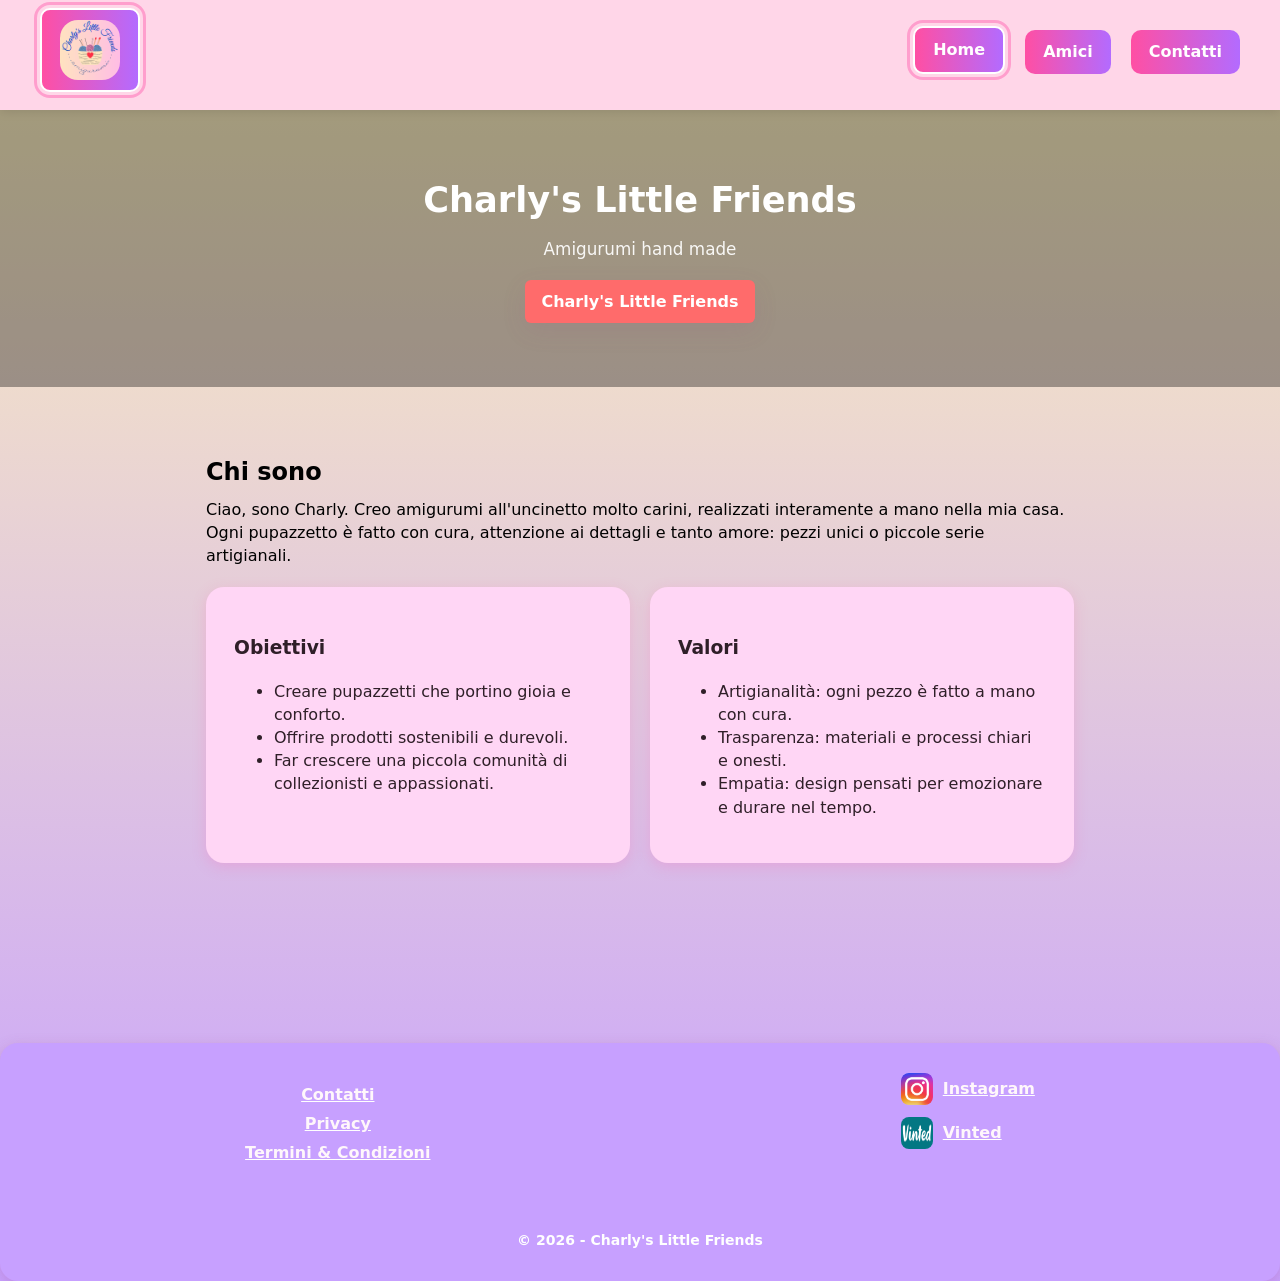
==== commit cd7e62a4: "back" ====
(no text change in the page or its own stylesheets)
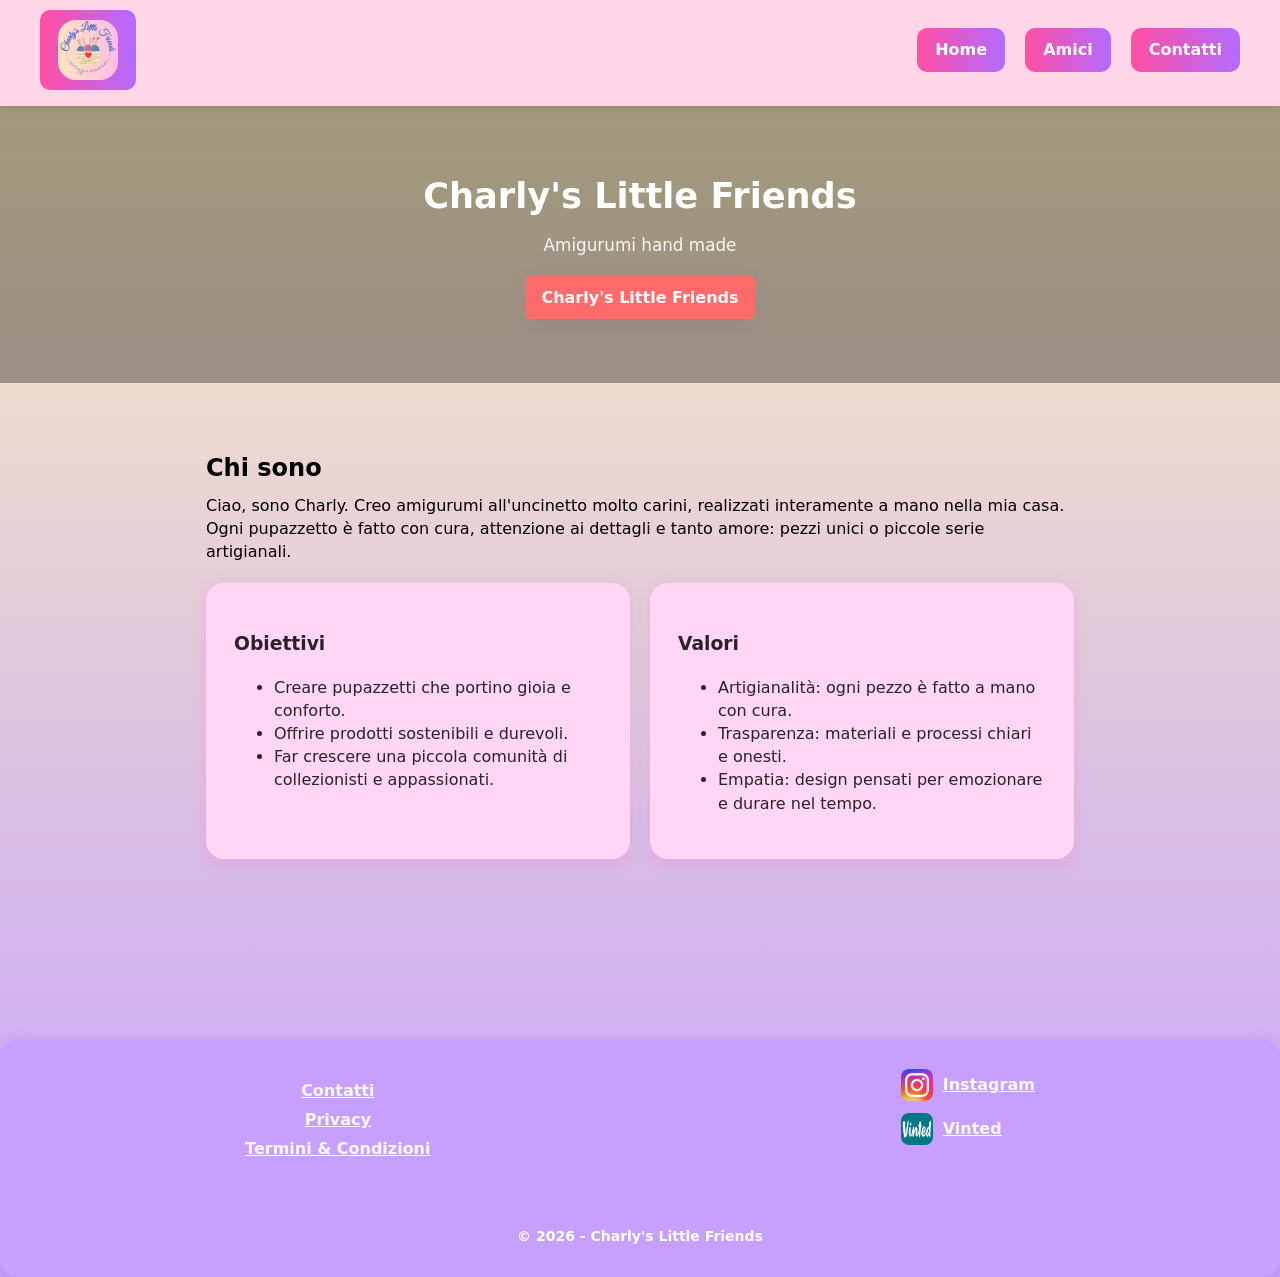
==== commit 6d7a891f: "try root+clf" ====
--- a/index.html
+++ b/index.html
@@ -61,6 +61,6 @@
     <!-- FOOTER -->
     <div id="footer"></div>
     <script src="js/common.js"></script>
-    <script src="../js/selectedPage.js"></script>
+    <script src="/charlyslittlefriends/js/selectedPage.js"></script>
 </body>
 </html>
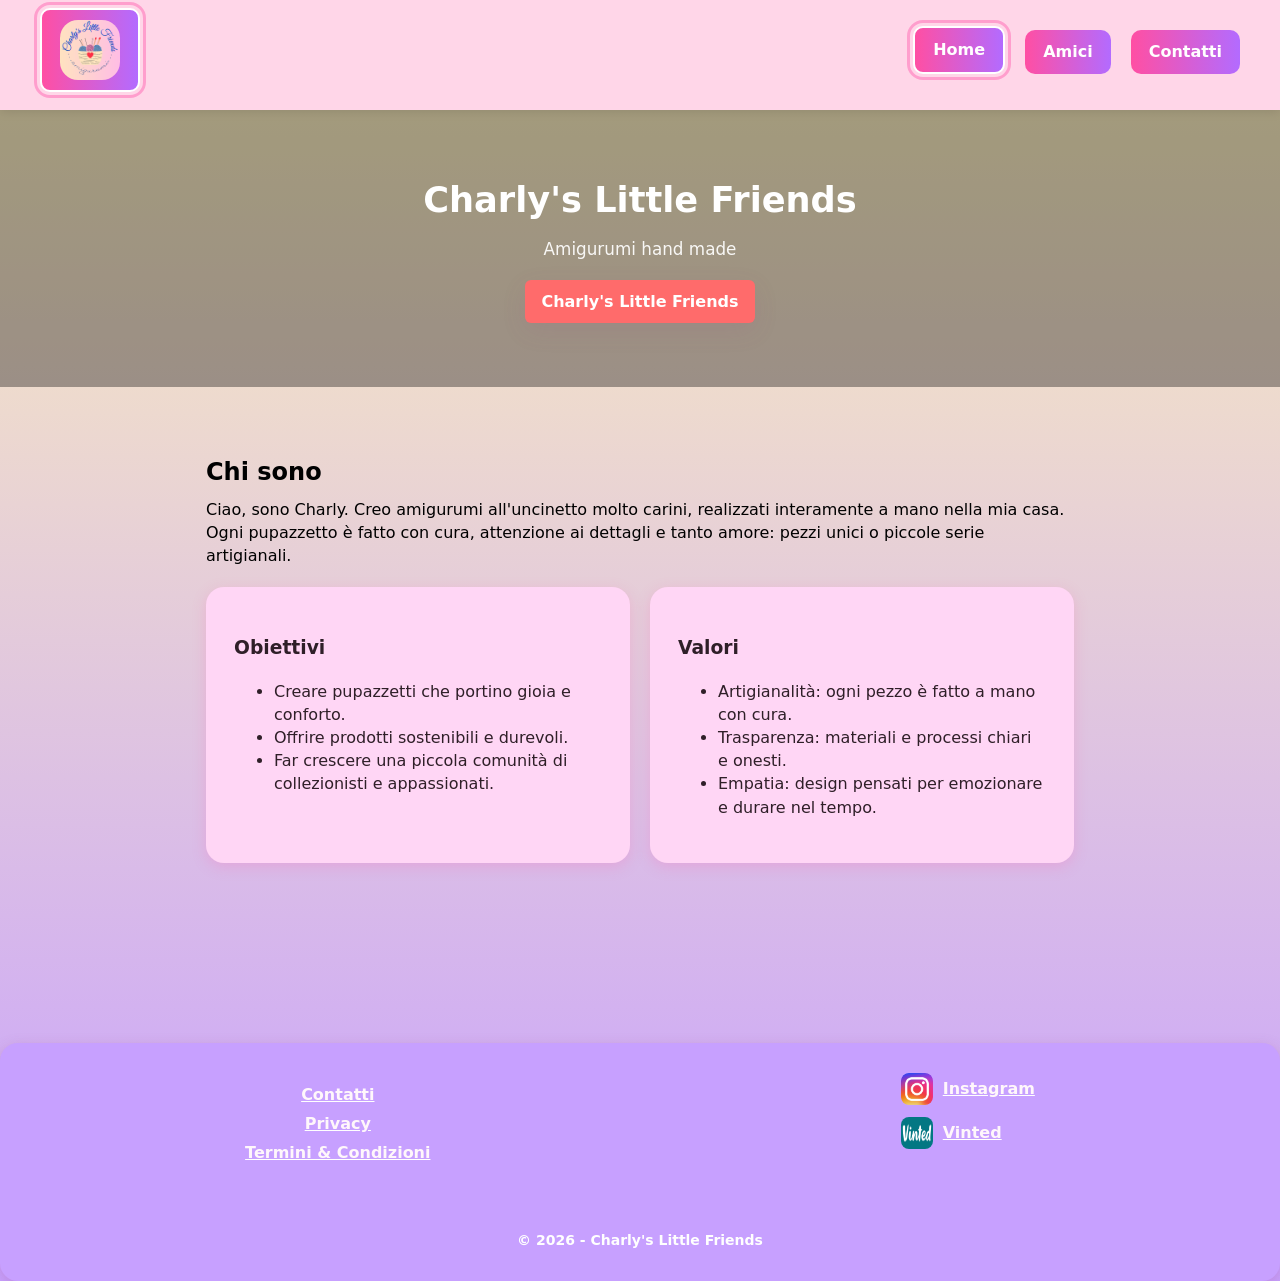
==== commit f85c6986: "cambio nome repository" ====
--- a/index.html
+++ b/index.html
@@ -61,6 +61,6 @@
     <!-- FOOTER -->
     <div id="footer"></div>
     <script src="js/common.js"></script>
-    <script src="/charlyslittlefriends/js/selectedPage.js"></script>
+    <script src="js/selectedPage.js"></script>
 </body>
 </html>
